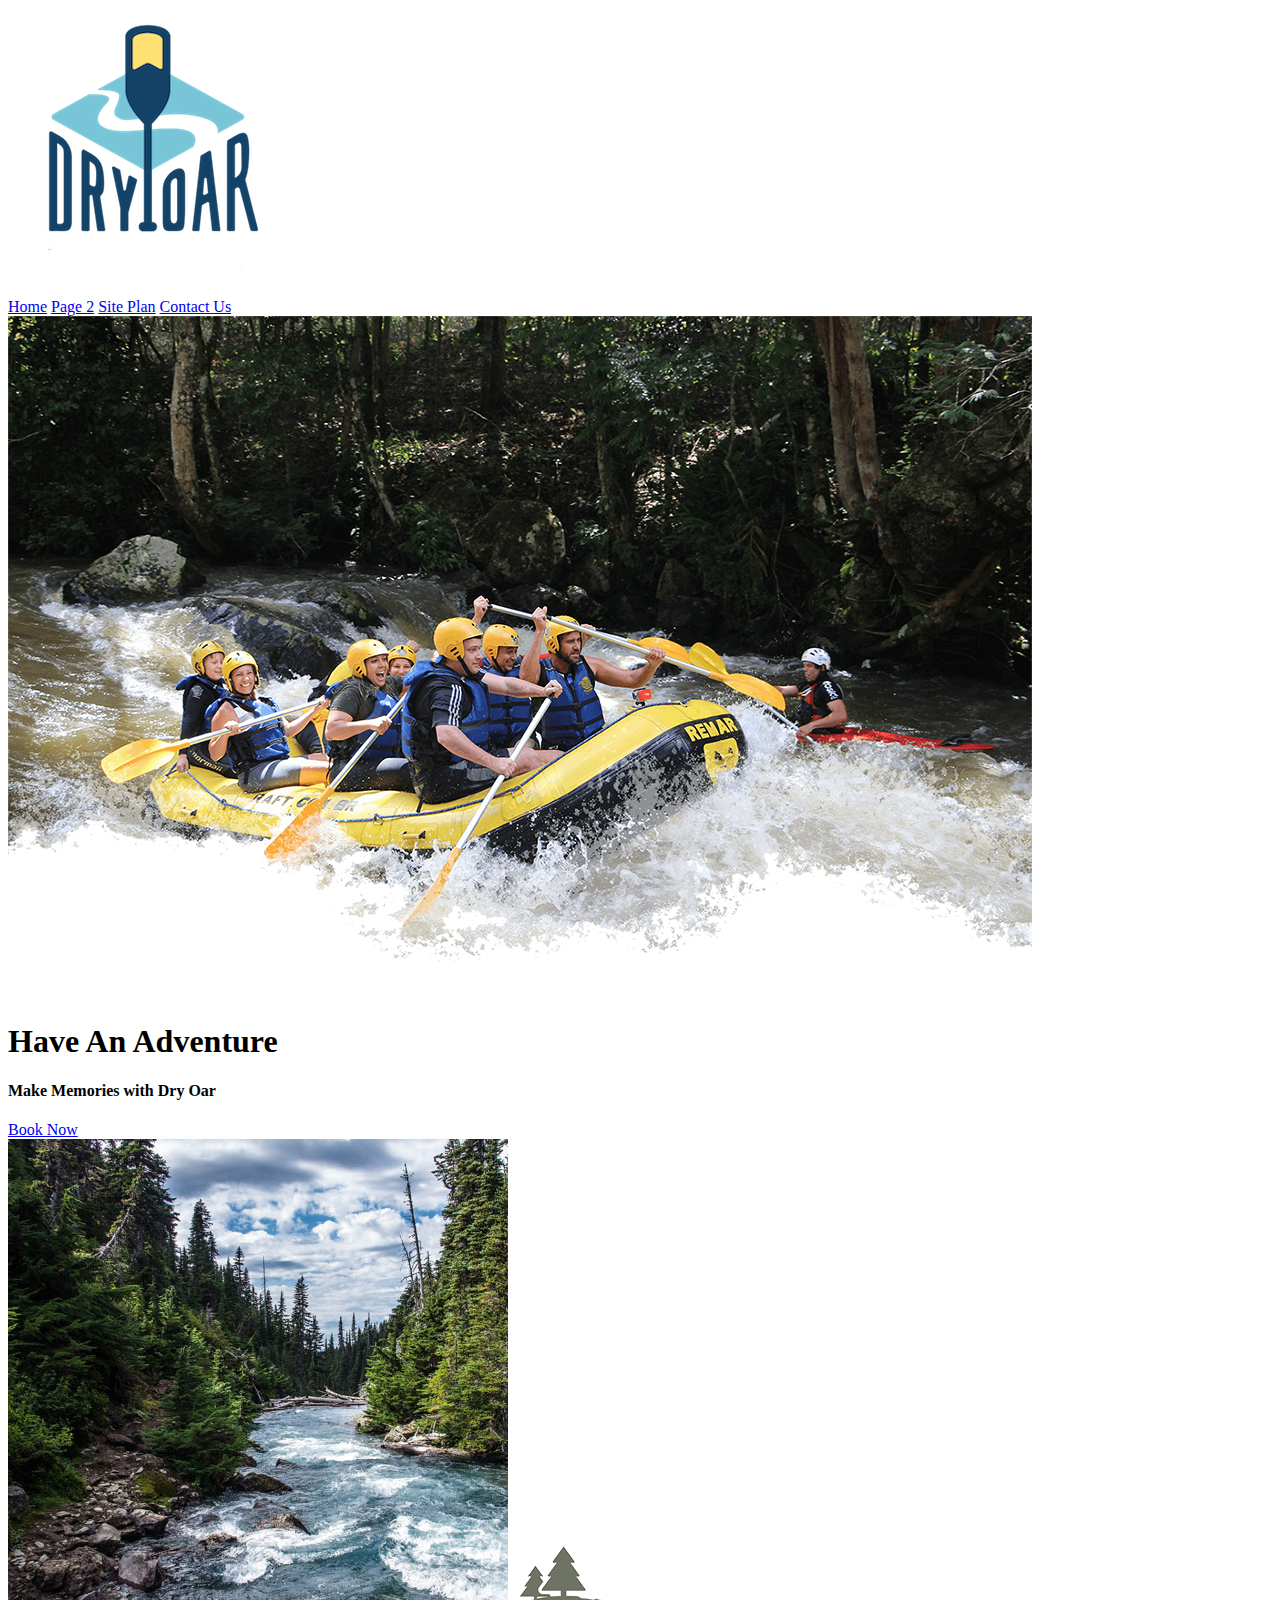
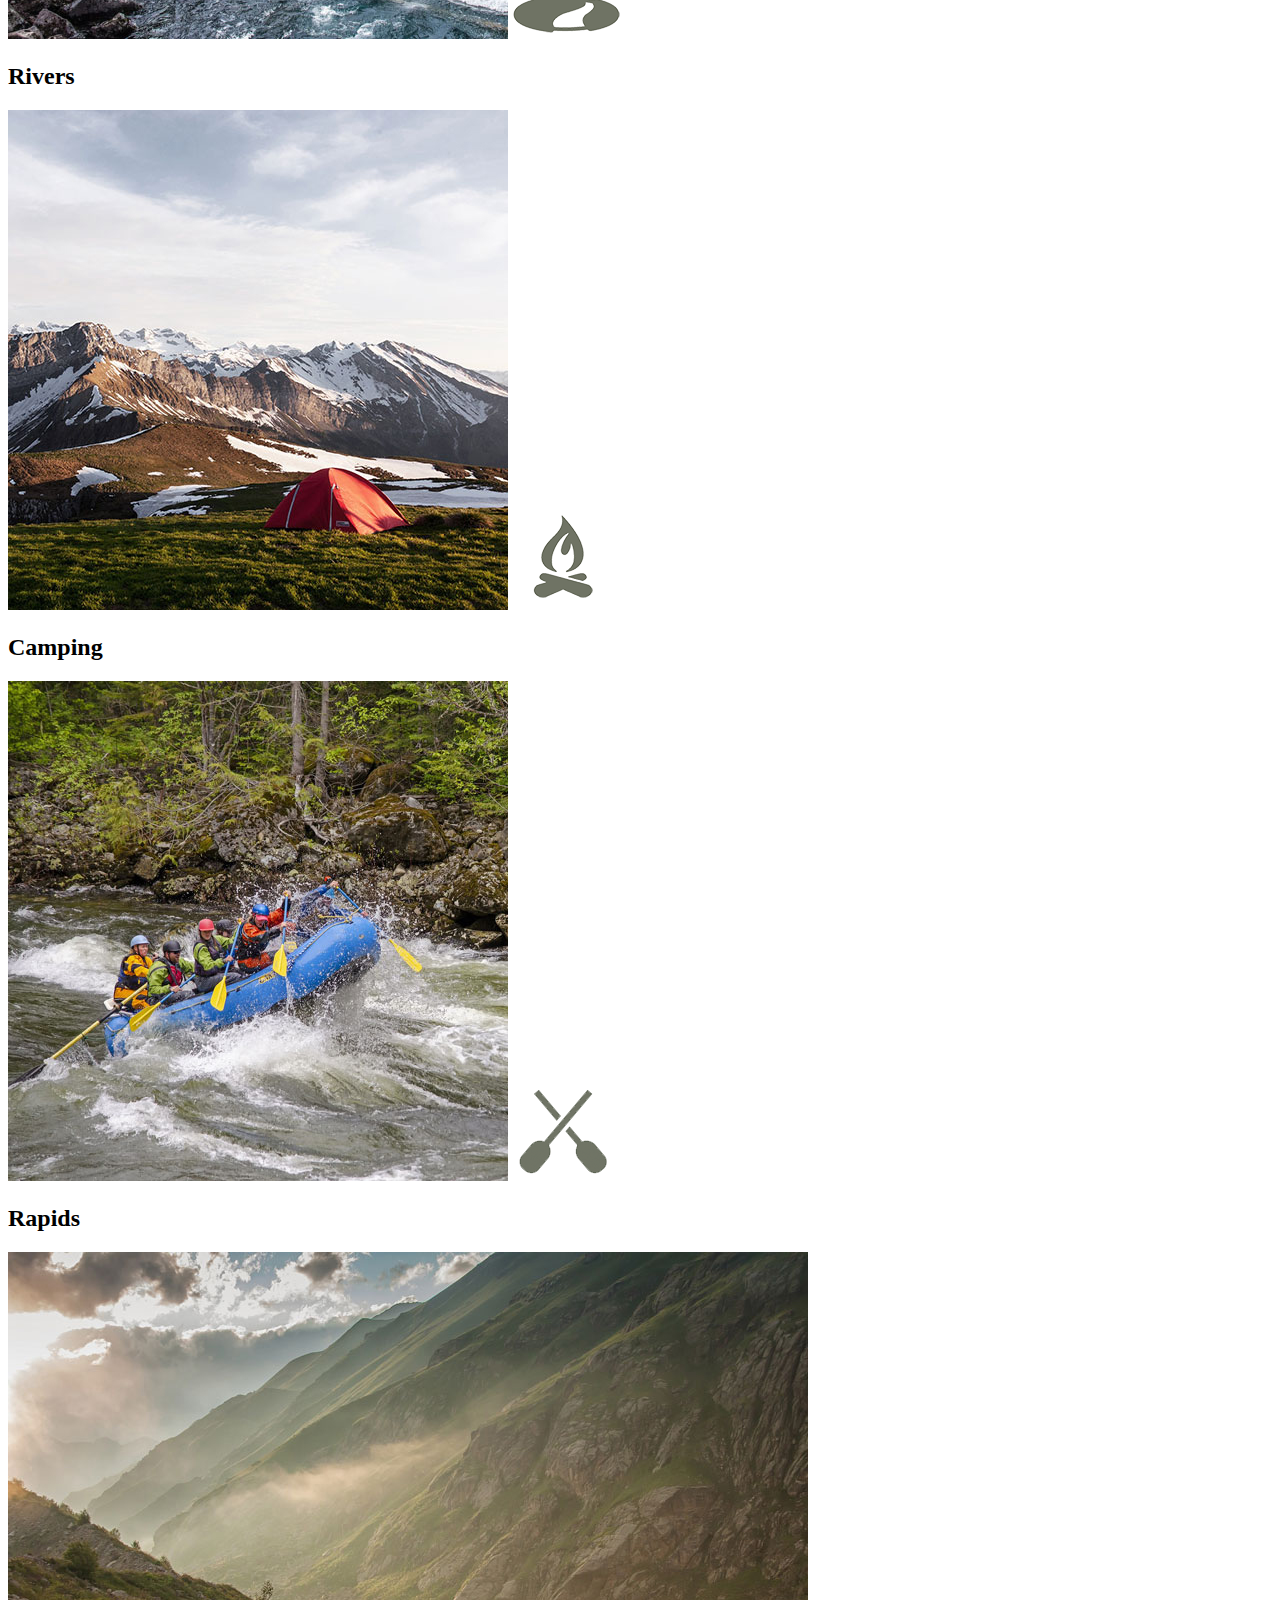
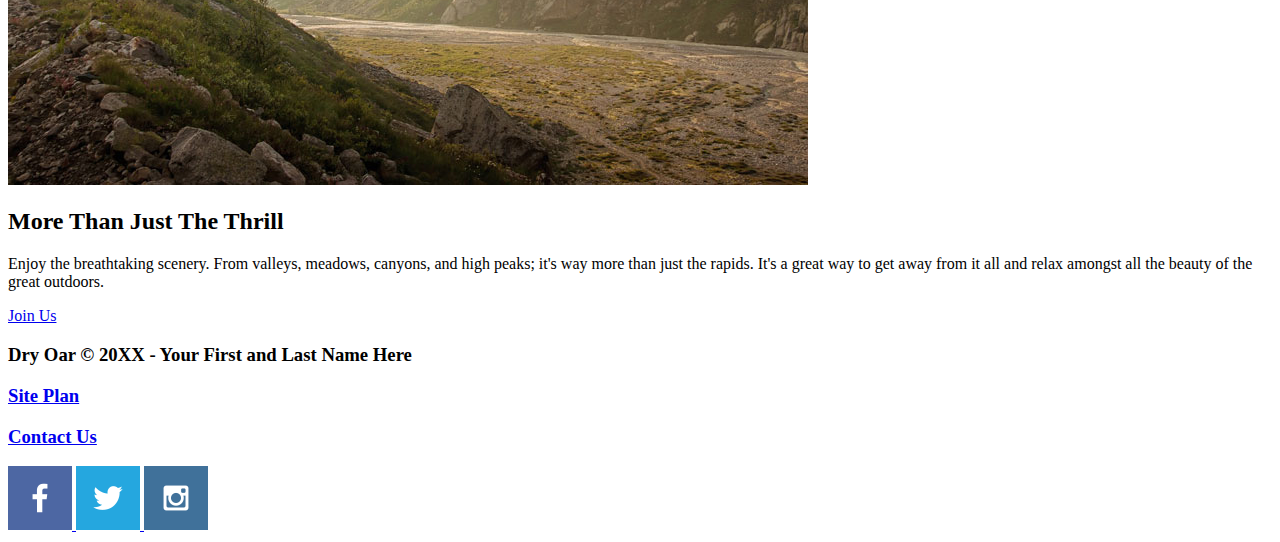
==== wwr/index.html @ ed0d35d0 "added html to home page and imgs" ====
<!DOCTYPE html>
<html lang="en">
<head>
    <meta charset="UTF-8">
    <meta http-equiv="X-UA-Compatible" content="IE=edge">
    <meta name="viewport" content="width=device-width, initial-scale=1.0">
    <title>Whitewater Rafting Vacations | Dry Oar Boating | Home</title>
</head>
<body>
    <header>
        <a id="logo_link" href="index.html">
            <img class="logo" src="images/logo.png" alt="Dry Oar Logo">
        </a>
        <nav>
            <a href="index.html">Home</a>
            <a href="#">Page 2</a>
            <a href="site-plan-rafting.html">Site Plan</a>
            <a href="contactus.html">Contact Us</a>
        </nav>
    </header>
    <div id="hero">
        <div id="hero-box">
            <img id="hero-img" src="images/hero.png" alt="People enjoying white water rafting">
        </div>
        <section id="hero-msg">
            <h1 class="home-title">Have An Adventure</h1>
            <h4>Make Memories with Dry Oar </h4>
            <div class='button-box'>
                <a class='book' href="rates.html">Book Now</a>
            </div>
        </section>
    </div>
    <main class="home-grid">
        <section class="rivers-card">
            <img class="card-img" src="images/rivers.jpg" alt="river in forest">
            <img class="icon" src="images/river_icon.png" alt="river icon">
            <h2>Rivers</h2>
        </section>
        <section class="camping-card">
            <img class="card-img" src="images/camping.jpg" alt="tent in mountains">
            <img class="icon" src="images/fire_icon.png" alt="fire icon">
            <h2>Camping</h2>
        </section>
        <section class="rapids-card">
            <img class="card-img" src="images/rapids.jpg" alt="rafting boat">
            <img class="icon" src="images/oars.png" alt="oars icon">
            <h2>Rapids</h2>
        </section>
        <img class="mountains" src="images/mountains.jpg" alt="Misty mountains">
        <section class="msg">
        <h2>More Than Just The Thrill</h2>
        <p>Enjoy the breathtaking scenery. From valleys, meadows, canyons, and high peaks; it's way more than just the rapids. It's a great way to get away from it all and relax amongst all the beauty of the great outdoors. </p>
        <a class='join' href="rivers.html">Join Us</a>
        </section>
    </main>
    <footer>
        <h3>Dry Oar &copy; 20XX - Your First and Last Name Here</h3>
        <h3><a href="site-plan-rafting.html">Site Plan</a></h3>
        <h3><a href="contactus.html">Contact Us</a></h3>
        <div class="social">
            <a href="https://facebook.com">
                <img src="images/facebook.png" alt="fb icon">
            </a>
            <a href="https://twitter.com">
                <img src="images/twitter.png" alt="twitter icon">
            </a>
            <a href="https://instagram.com">
                <img src="images/instagram.png" alt="instagram icon">
            </a>
        </div>
    </footer>
</body>
</html>
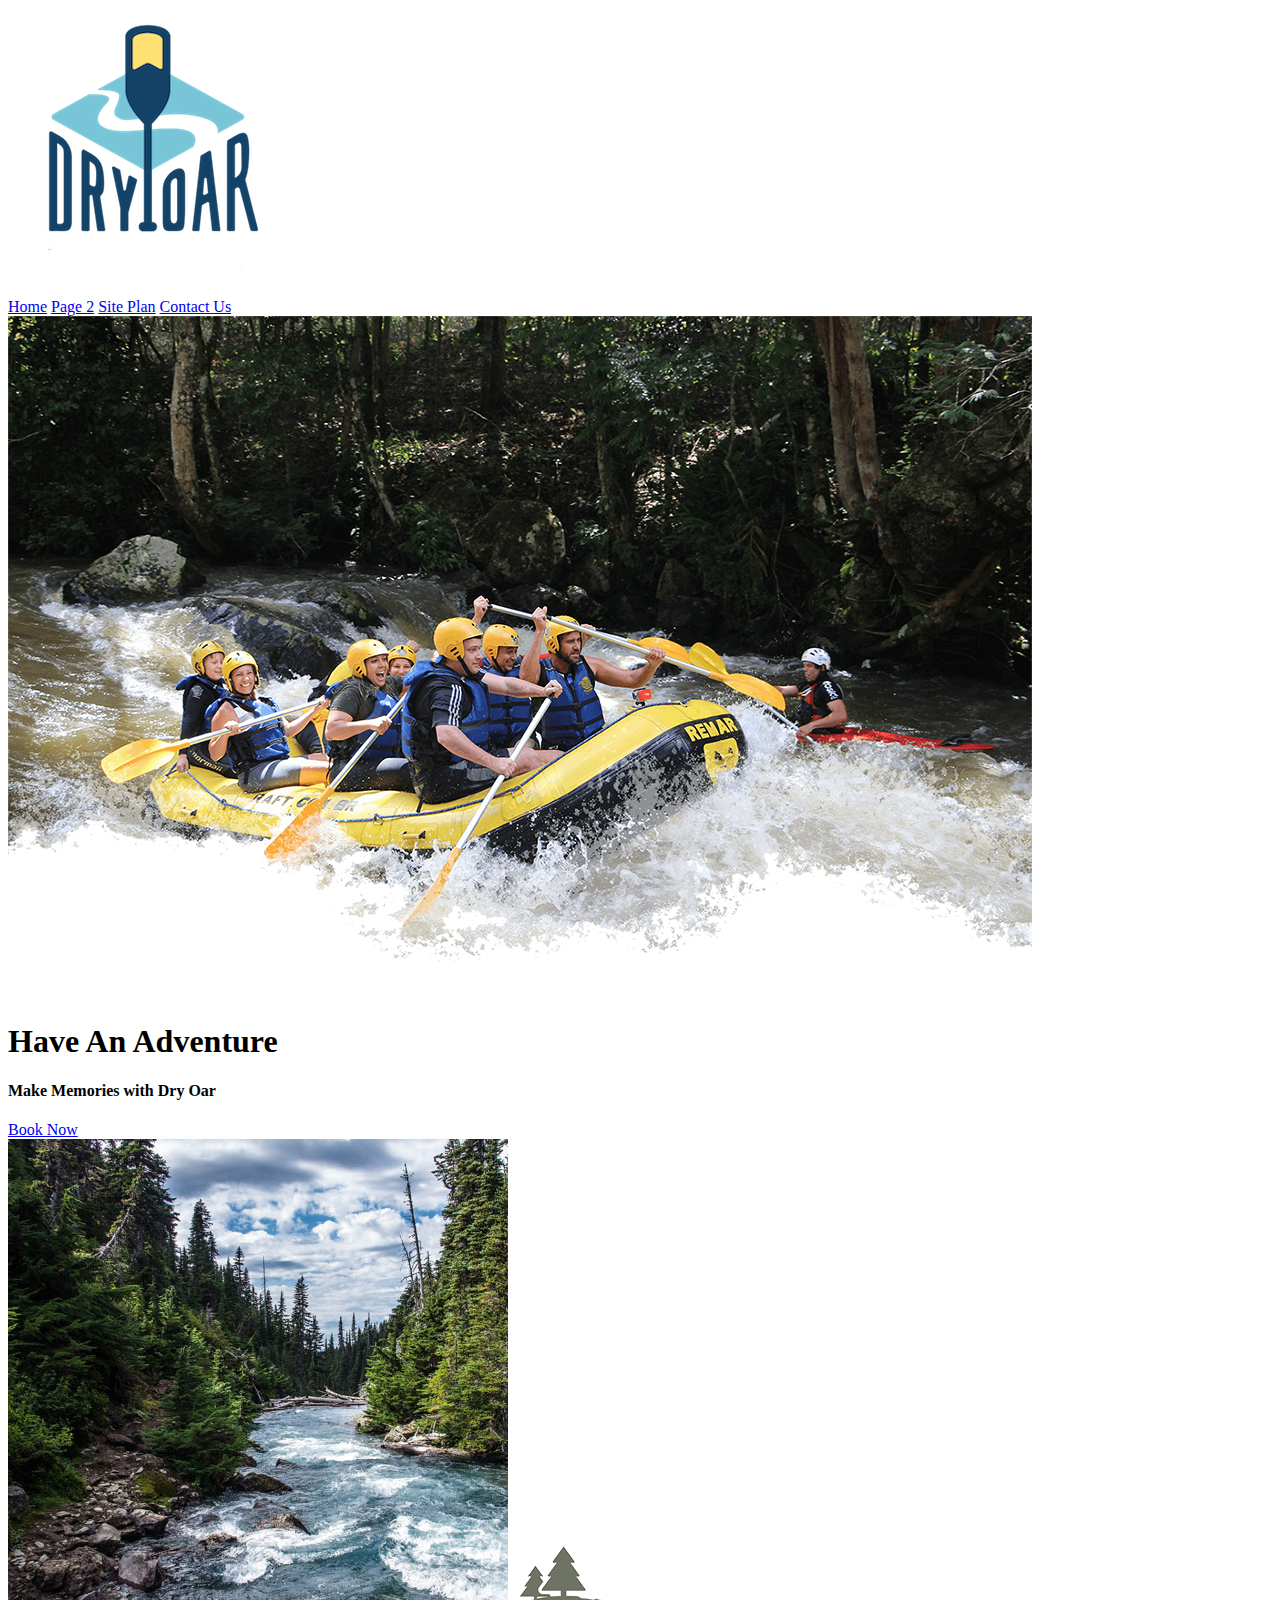
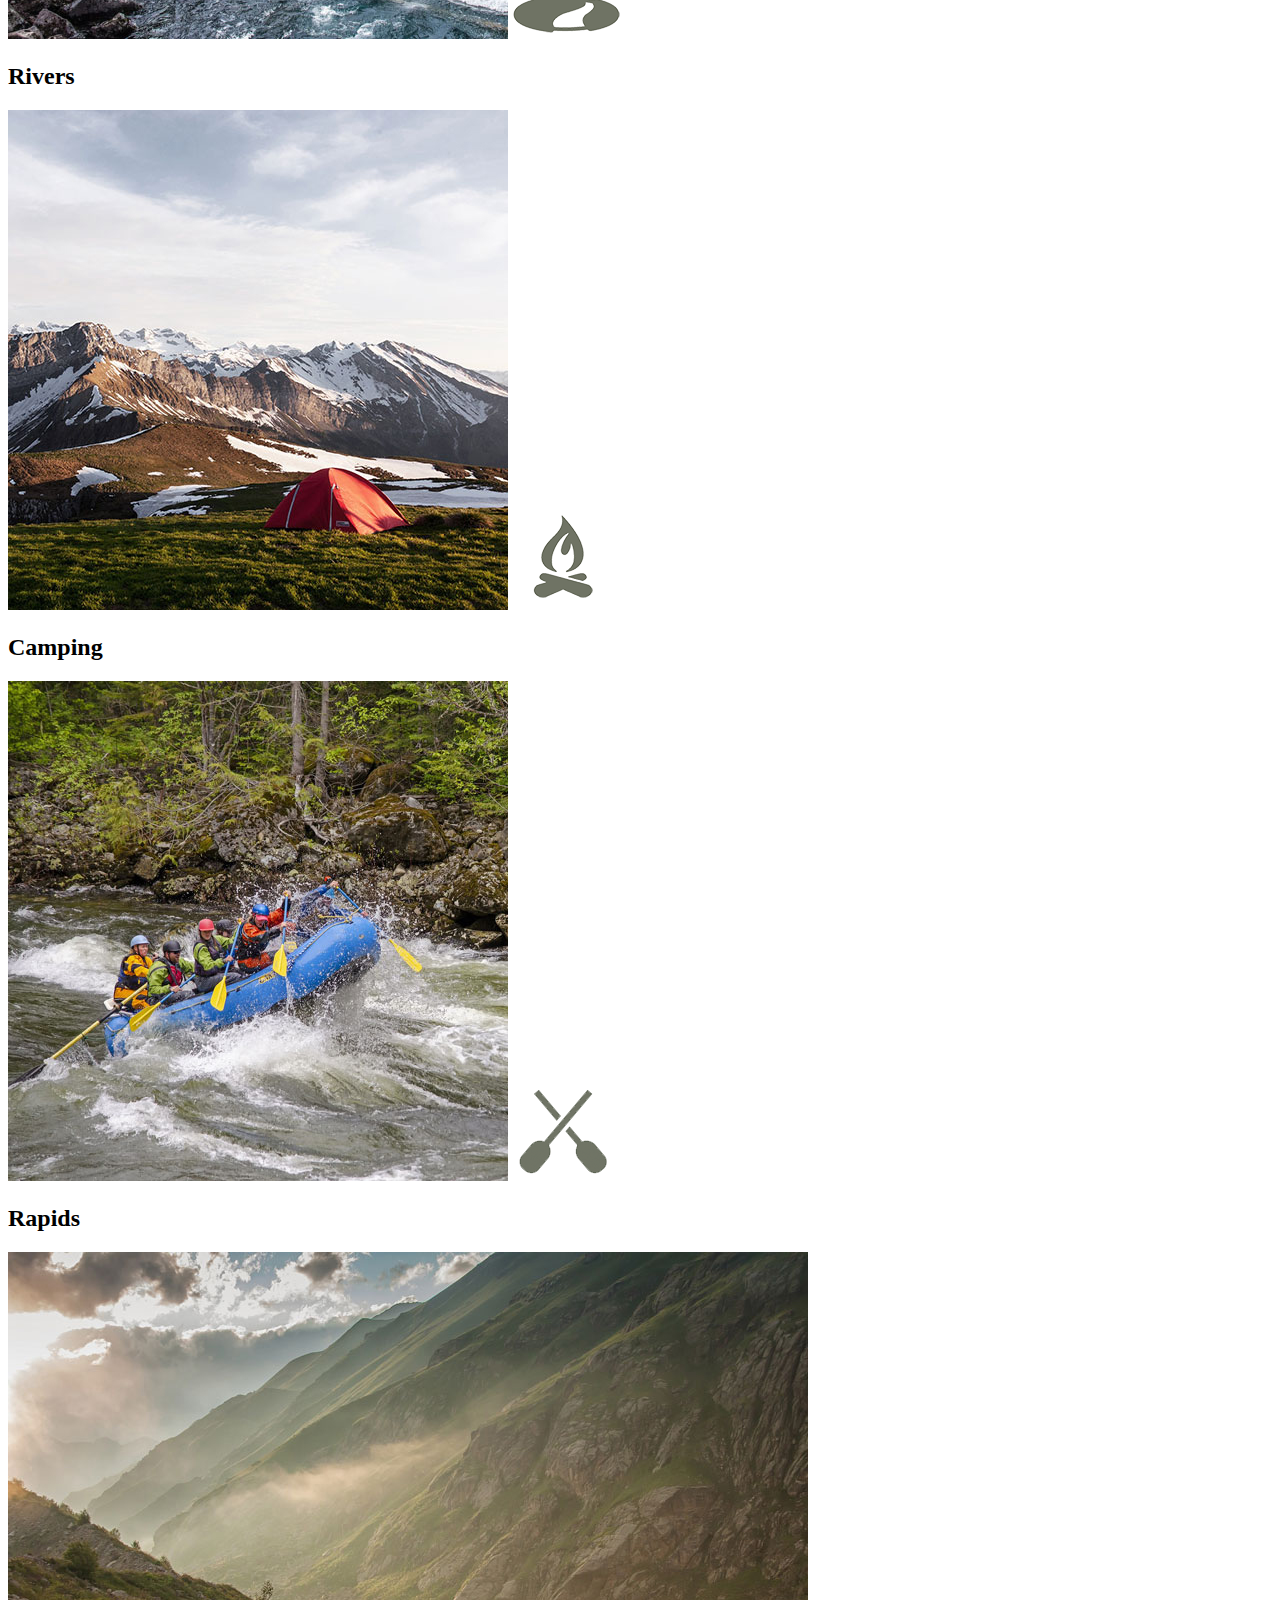
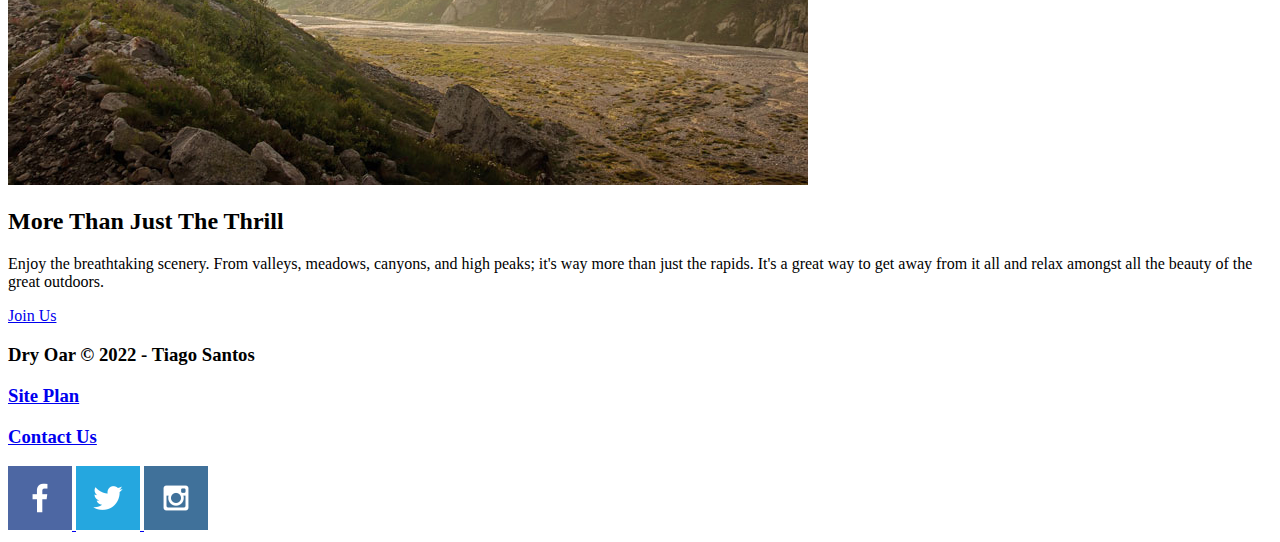
==== commit 0900c9ca: "added my name" ====
--- a/wwr/index.html
+++ b/wwr/index.html
@@ -54,7 +54,7 @@
         </section>
     </main>
     <footer>
-        <h3>Dry Oar &copy; 20XX - Your First and Last Name Here</h3>
+        <h3>Dry Oar &copy; 2022 - Tiago Santos</h3>
         <h3><a href="site-plan-rafting.html">Site Plan</a></h3>
         <h3><a href="contactus.html">Contact Us</a></h3>
         <div class="social">
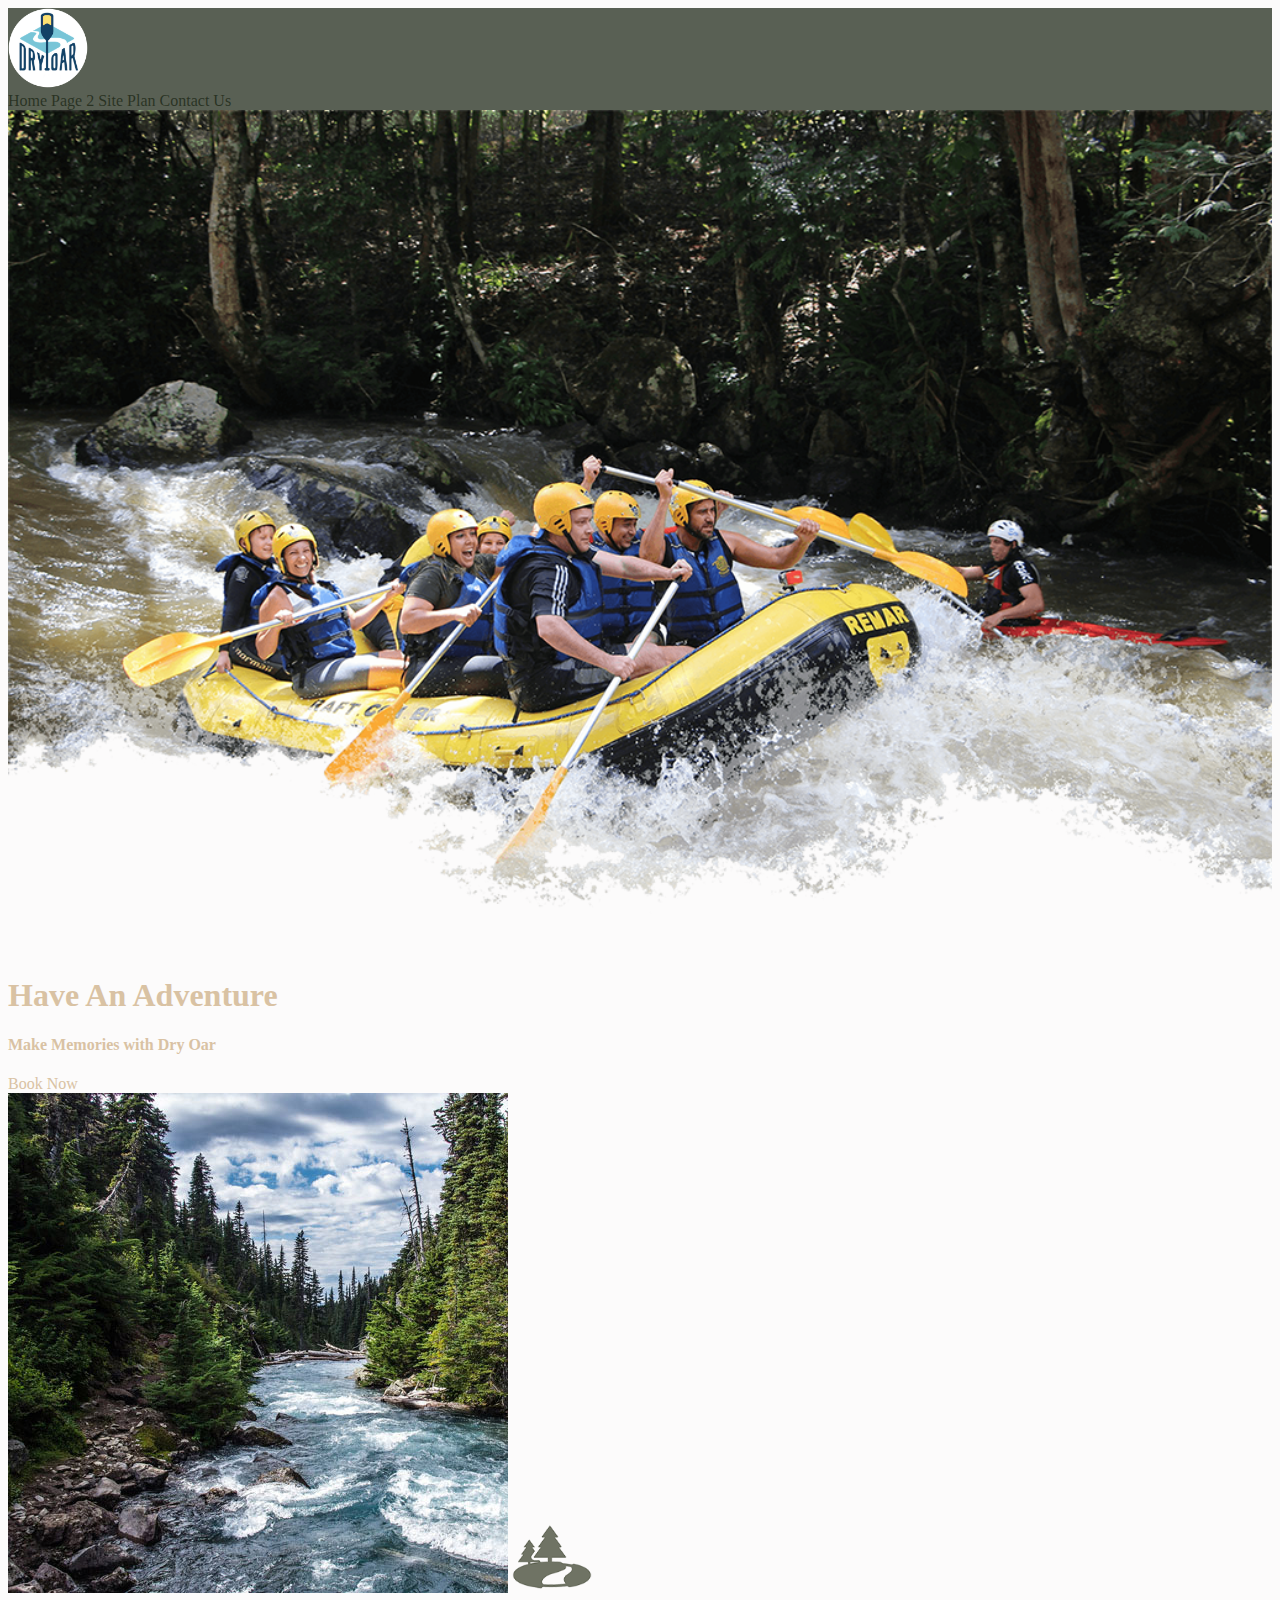
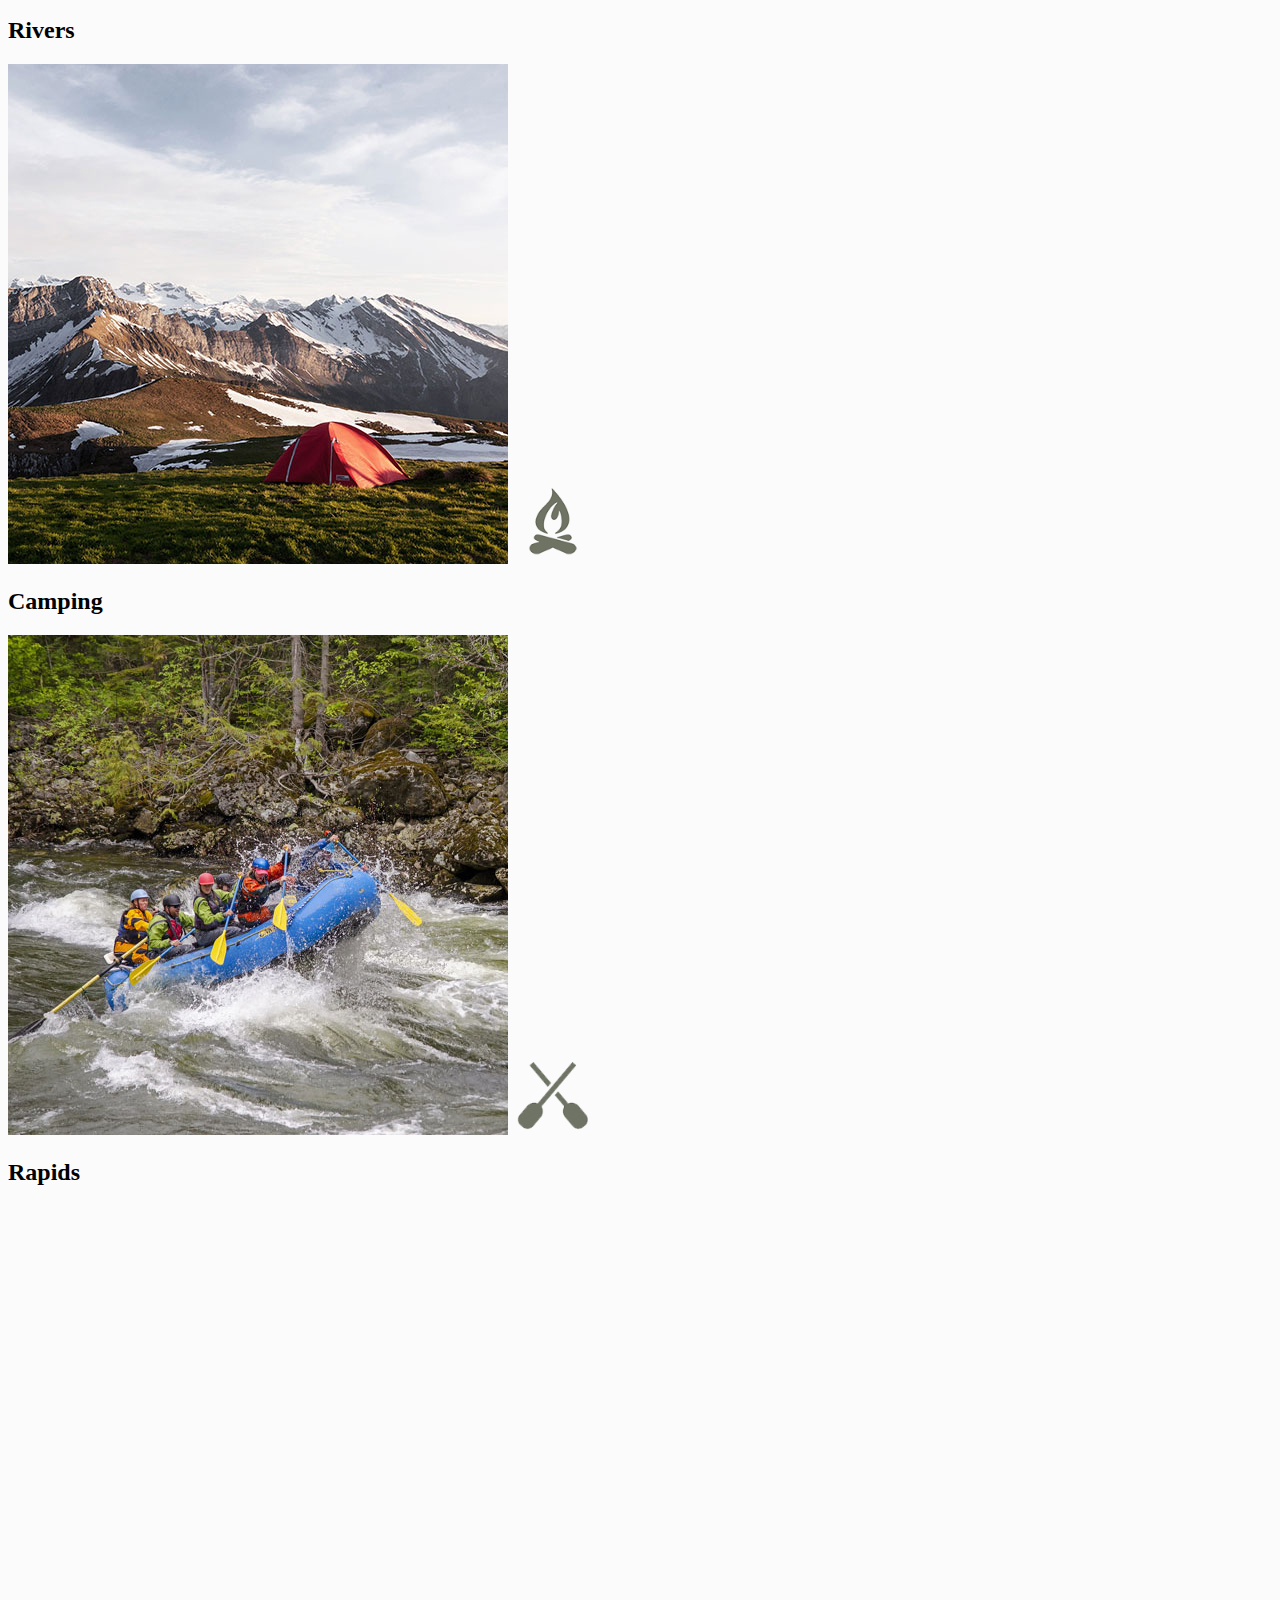
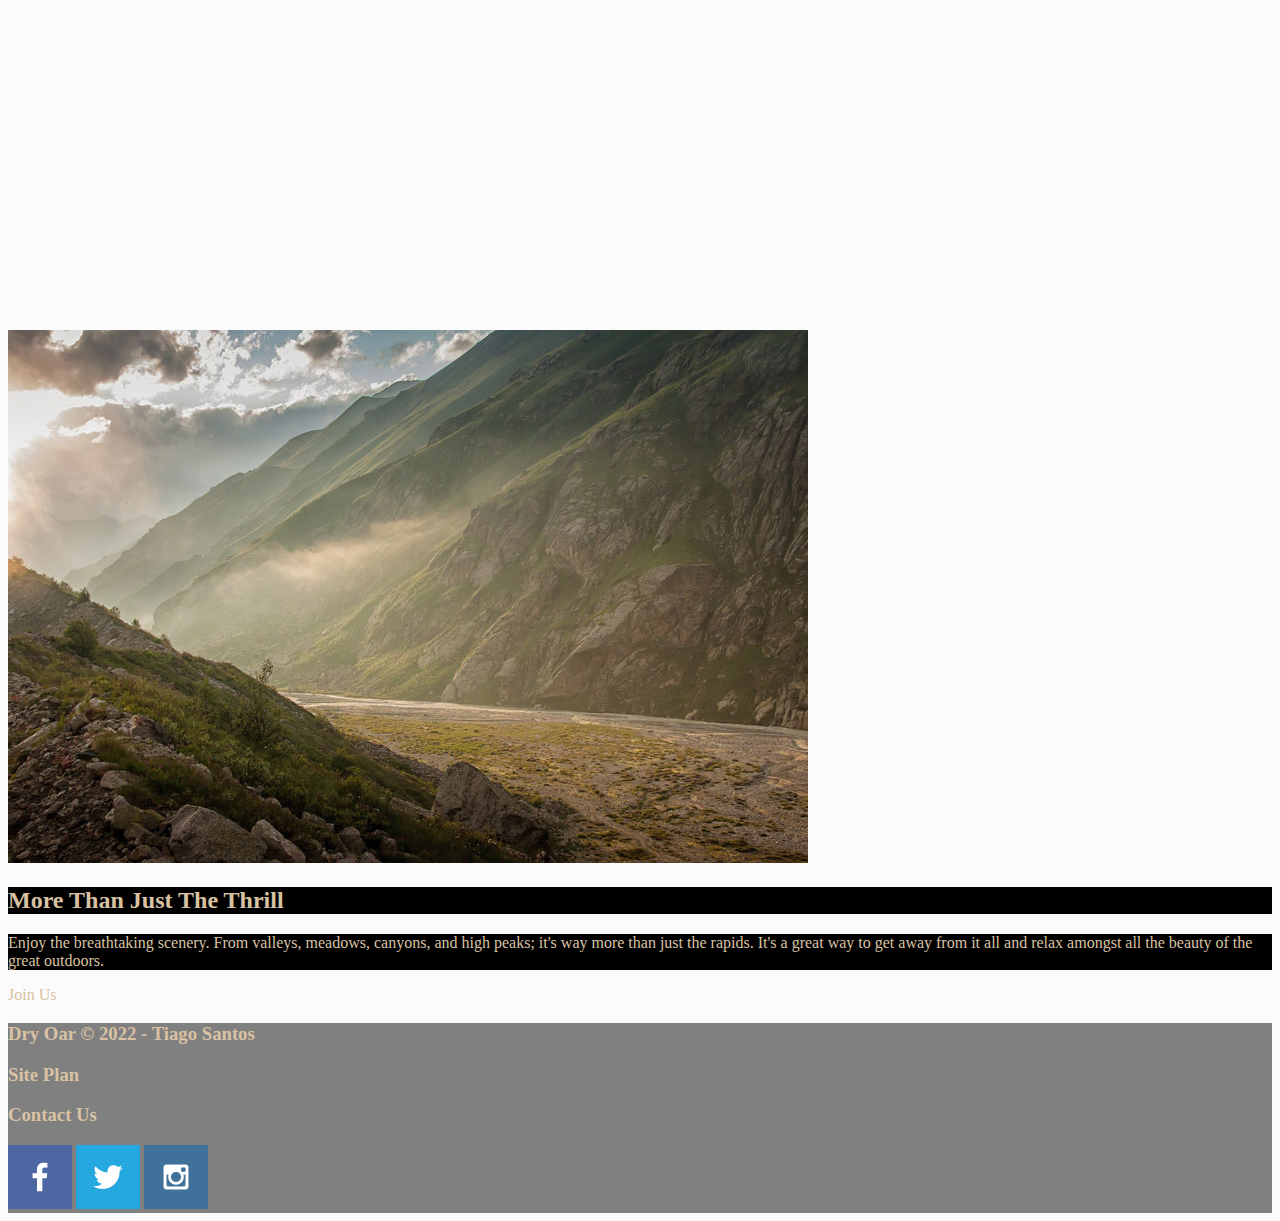
==== commit fb2e0250: "added css" ====
--- a/wwr/index.html
+++ b/wwr/index.html
@@ -4,9 +4,11 @@
     <meta charset="UTF-8">
     <meta http-equiv="X-UA-Compatible" content="IE=edge">
     <meta name="viewport" content="width=device-width, initial-scale=1.0">
+    <link rel="stylesheet" href="styles/style.css">
     <title>Whitewater Rafting Vacations | Dry Oar Boating | Home</title>
 </head>
 <body>
+    <div id="content">
     <header>
         <a id="logo_link" href="index.html">
             <img class="logo" src="images/logo.png" alt="Dry Oar Logo">
@@ -46,6 +48,7 @@
             <img class="icon" src="images/oars.png" alt="oars icon">
             <h2>Rapids</h2>
         </section>
+        <div id="background"></div>
         <img class="mountains" src="images/mountains.jpg" alt="Misty mountains">
         <section class="msg">
         <h2>More Than Just The Thrill</h2>
@@ -58,16 +61,17 @@
         <h3><a href="site-plan-rafting.html">Site Plan</a></h3>
         <h3><a href="contactus.html">Contact Us</a></h3>
         <div class="social">
-            <a href="https://facebook.com">
+            <a href="https://facebook.com" target="_blank" >
                 <img src="images/facebook.png" alt="fb icon">
             </a>
-            <a href="https://twitter.com">
+            <a href="https://twitter.com" target="_blank">
                 <img src="images/twitter.png" alt="twitter icon">
             </a>
-            <a href="https://instagram.com">
+            <a href="https://instagram.com" target="_blank">
                 <img src="images/instagram.png" alt="instagram icon">
             </a>
         </div>
     </footer>
+    </div>
 </body>
 </html>--- a/wwr/styles/style.css
+++ b/wwr/styles/style.css
@@ -0,0 +1,65 @@
+#content {
+    max-width: 1600px;
+    margin: 0 auto;
+}
+nav a 
+#hero-msg h1, #hero-msg h4
+.button-box
+main section {
+    text-align: center;
+}
+#background {
+    height: 725px;
+}
+body {
+    background-color: #fcfbfb; 
+}
+header {
+    background-color:rgba(20,30,13, .7);
+}
+nav a:hover {
+    background-color: black;
+    color: #d9c2a3 ;
+}
+.book, .join {
+    background-color: #fcfbfb ;
+    color:#d9c2a3;
+    text-decoration: none;
+}
+.book:hover,.join:hover {
+    background-color: black;
+    color: #d9c2a3;
+}
+#background {
+    background-color: #fcfbfb;
+}
+.msg h2, .msg p {
+    background-color: black ;
+    color: #d9c2a3;
+}
+footer, footer h3, footer a, footer a:hover {
+    background-color: grey ;
+    color: #d9c2a3;
+}
+nav a {
+    color: rgba(20,30,13, .7);
+    text-decoration: none;
+}
+.home-title {
+    color: #d9c2a3
+}
+h4 {
+    color: #d9c2a3;
+}
+.logo, .icon {
+    width: 80px;
+}
+#hero-img {
+    width: 100%;
+}
+footer a {
+    text-decoration: none;
+}
+footer h3 a:hover {
+    text-decoration: underline;
+}
